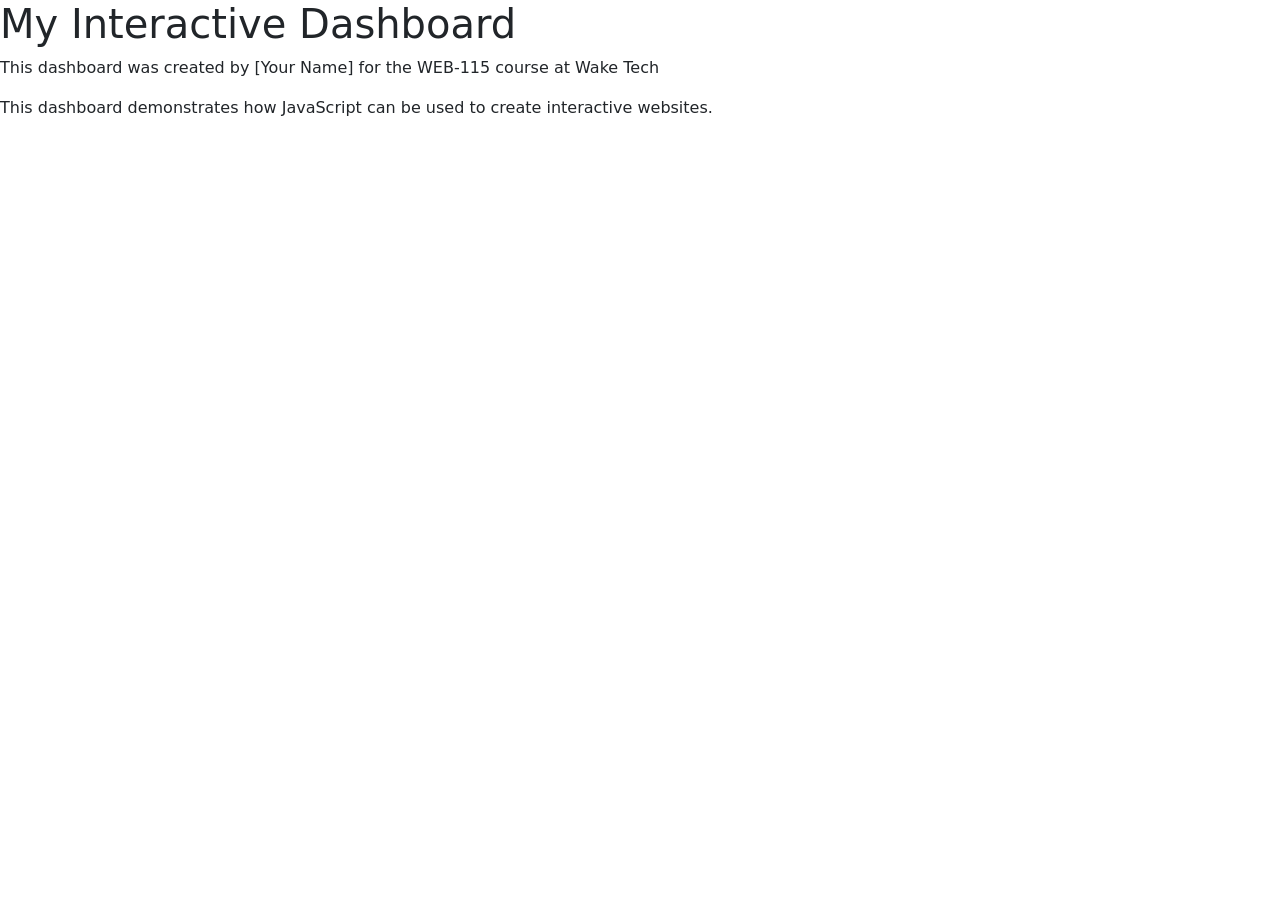
==== index.html @ 9580d33d "Initial HTML, CSS and JavaScript code." ====
<!DOCTYPE html>
<html lang="en">
<head>
    <meta charset="UTF-8">
    <meta name="viewport" content="width=device-width, initial-scale=1.0">
    <title>My Interactive Dashboard</title>
    <link rel="stylesheet" href="css/style.css">
    <script src="js/script.js" defer></script>
    <!-- Bootstrap  -->
    <link href="https://cdn.jsdelivr.net/npm/bootstrap@5.3.8/dist/css/bootstrap.min.css" rel="stylesheet" integrity="sha384-sRIl4kxILFvY47J16cr9ZwB07vP4J8+LH7qKQnuqkuIAvNWLzeN8tE5YBujZqJLB" crossorigin="anonymous">
    <script defer src="https://cdn.jsdelivr.net/npm/bootstrap@5.3.8/dist/js/bootstrap.bundle.min.js" integrity="sha384-FKyoEForCGlyvwx9Hj09JcYn3nv7wiPVlz7YYwJrWVcXK/BmnVDxM+D2scQbITxI" crossorigin="anonymous"></script>
</head>
<body>
    <h1>My Interactive Dashboard</h1>
    <p>This dashboard was created by [Your Name] for the WEB-115 course at Wake Tech</p>
    <script>
        document.write("This dashboard demonstrates how JavaScript can be used to create interactive websites.");
    </script>
    <!-- The <noscript> is for web browsers with JavaScript rendering disabled. -->
    <noscript>Unfortunately, your web browser does not support JavaScript.</noscript>
    <div class="container">
        <div class="row">
            <!-- Dashboard Content -->
        </div>
    </div>
</body>
</html>
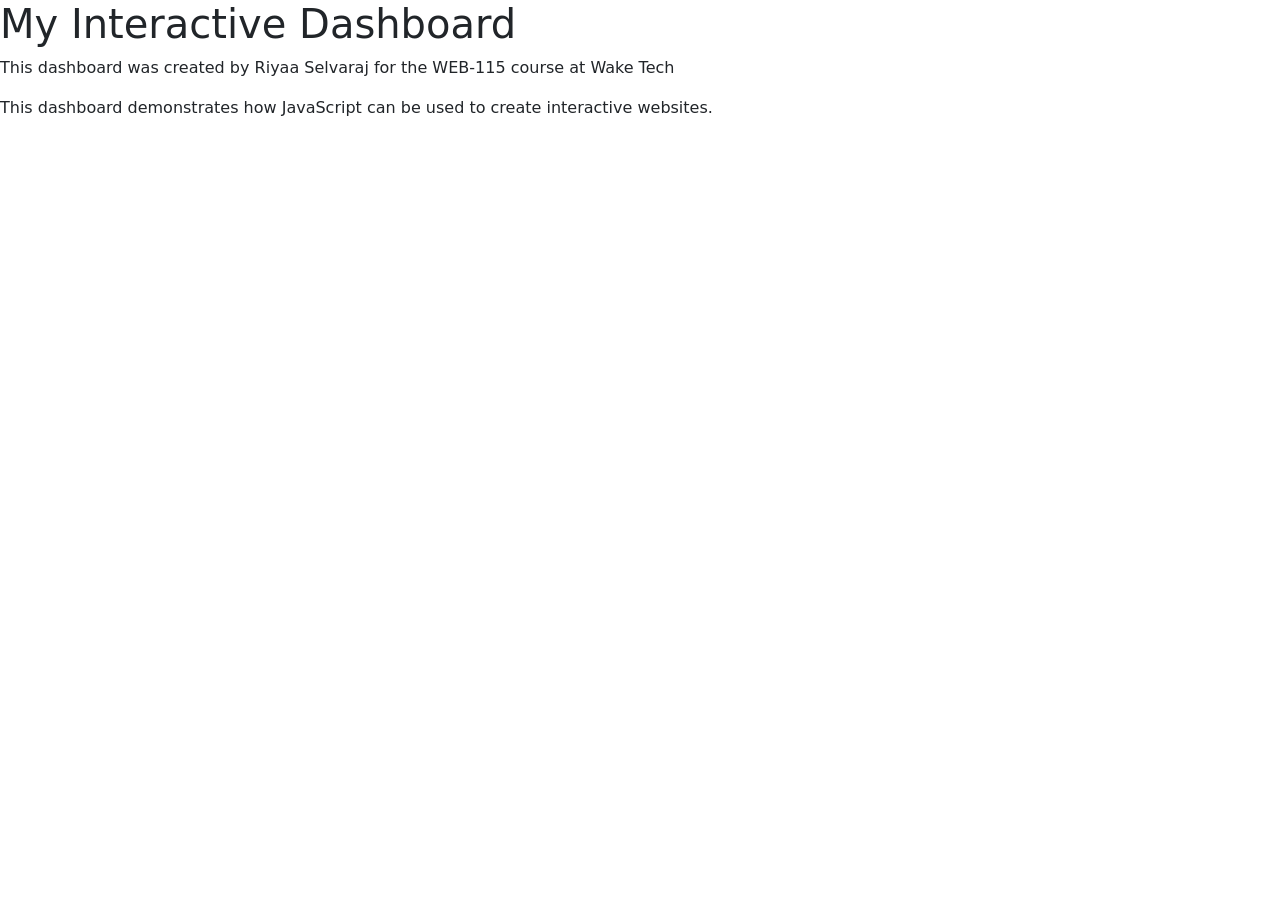
==== commit 2e054079: "Added student name to dashboard" ====
--- a/index.html
+++ b/index.html
@@ -12,7 +12,7 @@
 </head>
 <body>
     <h1>My Interactive Dashboard</h1>
-    <p>This dashboard was created by [Your Name] for the WEB-115 course at Wake Tech</p>
+    <p>This dashboard was created by Riyaa Selvaraj for the WEB-115 course at Wake Tech</p>
     <script>
         document.write("This dashboard demonstrates how JavaScript can be used to create interactive websites.");
     </script>
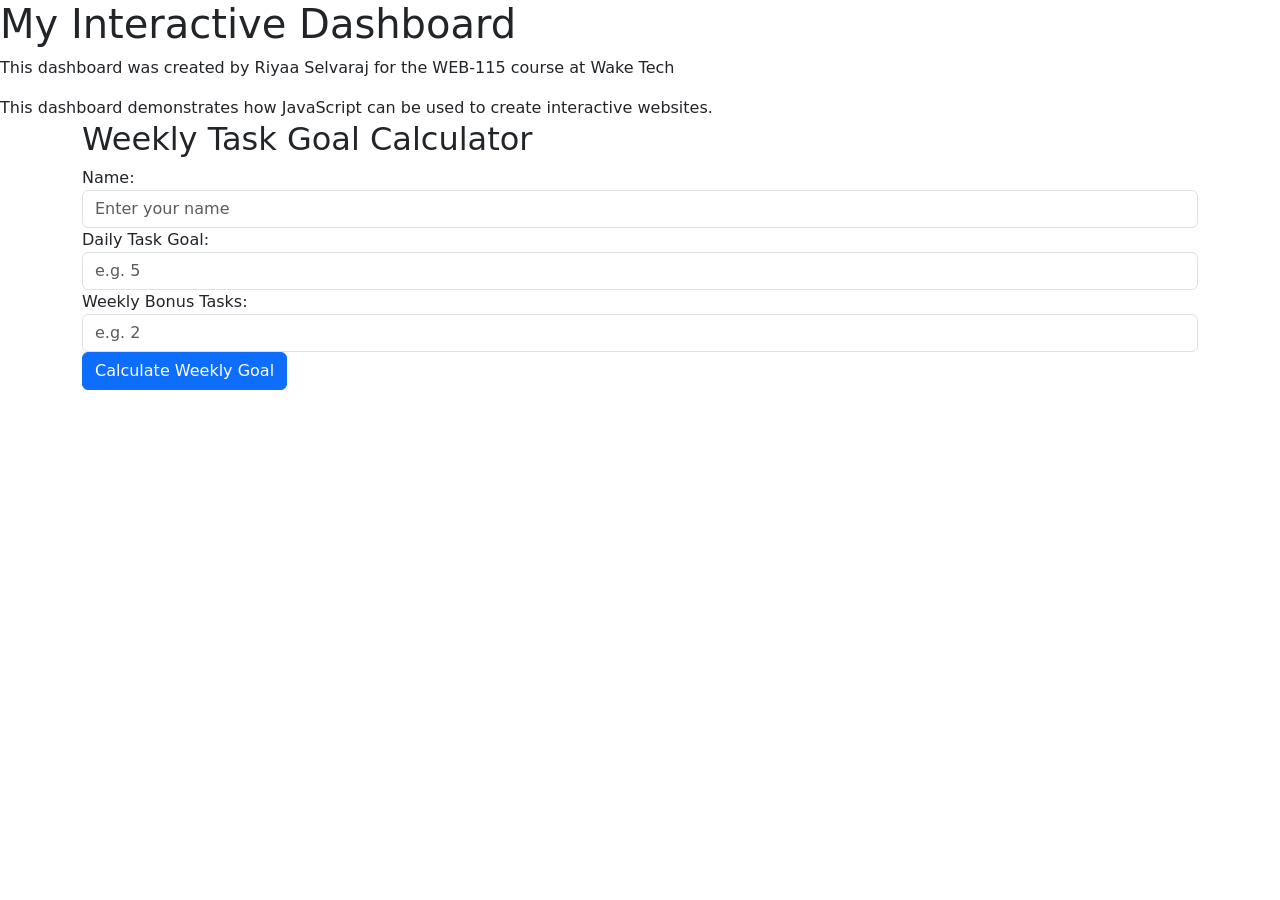
==== commit 4f819407: "Created weekly goal function and form" ====
--- a/index.html
+++ b/index.html
@@ -5,7 +5,7 @@
     <meta name="viewport" content="width=device-width, initial-scale=1.0">
     <title>My Interactive Dashboard</title>
     <link rel="stylesheet" href="css/style.css">
-    <script src="js/script.js" defer></script>
+    
     <!-- Bootstrap  -->
     <link href="https://cdn.jsdelivr.net/npm/bootstrap@5.3.8/dist/css/bootstrap.min.css" rel="stylesheet" integrity="sha384-sRIl4kxILFvY47J16cr9ZwB07vP4J8+LH7qKQnuqkuIAvNWLzeN8tE5YBujZqJLB" crossorigin="anonymous">
     <script defer src="https://cdn.jsdelivr.net/npm/bootstrap@5.3.8/dist/js/bootstrap.bundle.min.js" integrity="sha384-FKyoEForCGlyvwx9Hj09JcYn3nv7wiPVlz7YYwJrWVcXK/BmnVDxM+D2scQbITxI" crossorigin="anonymous"></script>
@@ -19,9 +19,37 @@
     <!-- The <noscript> is for web browsers with JavaScript rendering disabled. -->
     <noscript>Unfortunately, your web browser does not support JavaScript.</noscript>
     <div class="container">
-        <div class="row">
-            <!-- Dashboard Content -->
+    <div class="row">
+        <!-- Dashboard Content -->
+        <div class="col" id="weekly-tasks">
+            <h2>Weekly Task Goal Calculator</h2>
+
+            <form id="goal-form">
+                <div class="form-group">
+                    <label for="user-name">Name:</label>
+                    <input type="text" id="user-name" class="form-control" placeholder="Enter your name">
+                </div>
+
+                <div class="form-group">
+                    <label for="daily-goal">Daily Task Goal:</label>
+                    <input type="number" id="daily-goal" class="form-control" placeholder="e.g. 5">
+                </div>
+
+                <div class="form-group">
+                    <label for="bonus-tasks">Weekly Bonus Tasks:</label>
+                    <input type="number" id="bonus-tasks" class="form-control" placeholder="e.g. 2">
+                </div>
+
+                <button type="submit" id="goal-btn" class="btn btn-primary">Calculate Weekly Goal</button>
+            </form>
+
+            <p id="goal-message"></p>
+            
+            <script src="js/task-manager.js"></script>
         </div>
+
+        
     </div>
+</div>
 </body>
 </html>
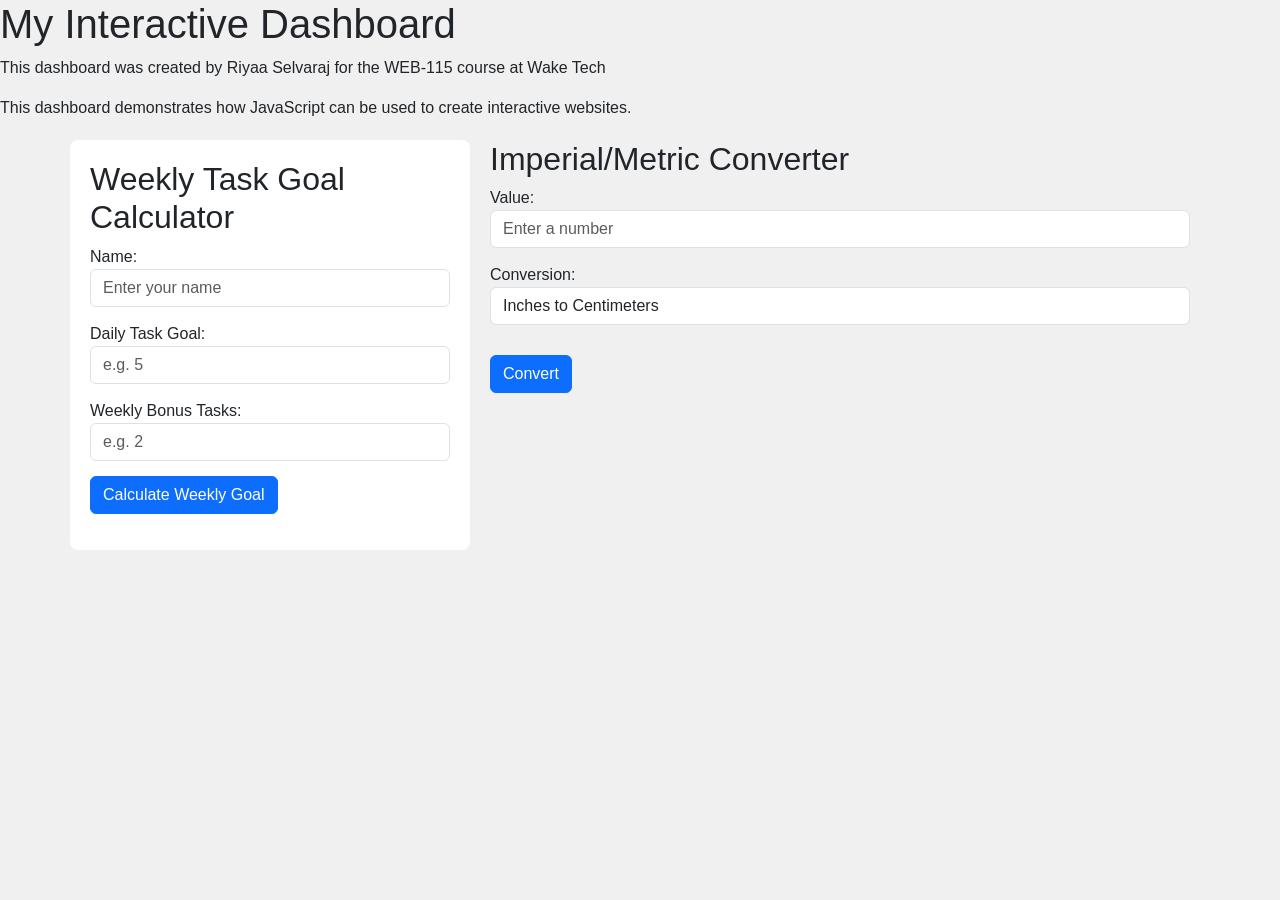
==== commit 2ae2012a: "Implemented working metric converter" ====
--- a/index.html
+++ b/index.html
@@ -4,11 +4,13 @@
     <meta charset="UTF-8">
     <meta name="viewport" content="width=device-width, initial-scale=1.0">
     <title>My Interactive Dashboard</title>
-    <link rel="stylesheet" href="css/style.css">
-    
+
     <!-- Bootstrap  -->
     <link href="https://cdn.jsdelivr.net/npm/bootstrap@5.3.8/dist/css/bootstrap.min.css" rel="stylesheet" integrity="sha384-sRIl4kxILFvY47J16cr9ZwB07vP4J8+LH7qKQnuqkuIAvNWLzeN8tE5YBujZqJLB" crossorigin="anonymous">
     <script defer src="https://cdn.jsdelivr.net/npm/bootstrap@5.3.8/dist/js/bootstrap.bundle.min.js" integrity="sha384-FKyoEForCGlyvwx9Hj09JcYn3nv7wiPVlz7YYwJrWVcXK/BmnVDxM+D2scQbITxI" crossorigin="anonymous"></script>
+
+    <!-- My styles (after Bootstrap so they take priority) -->
+    <link rel="stylesheet" href="css/style.css/style.css">
 </head>
 <body>
     <h1>My Interactive Dashboard</h1>
@@ -18,38 +20,68 @@
     </script>
     <!-- The <noscript> is for web browsers with JavaScript rendering disabled. -->
     <noscript>Unfortunately, your web browser does not support JavaScript.</noscript>
+
     <div class="container">
-    <div class="row">
-        <!-- Dashboard Content -->
-        <div class="col" id="weekly-tasks">
-            <h2>Weekly Task Goal Calculator</h2>
+        <div class="row">
+            <!-- Dashboard Content -->
+            <div class="col" id="weekly-tasks">
+                <h2>Weekly Task Goal Calculator</h2>
 
-            <form id="goal-form">
-                <div class="form-group">
-                    <label for="user-name">Name:</label>
-                    <input type="text" id="user-name" class="form-control" placeholder="Enter your name">
-                </div>
+                <form id="goal-form">
+                    <div class="form-group">
+                        <label for="user-name">Name:</label>
+                        <input type="text" id="user-name" class="form-control" placeholder="Enter your name">
+                    </div>
 
-                <div class="form-group">
-                    <label for="daily-goal">Daily Task Goal:</label>
-                    <input type="number" id="daily-goal" class="form-control" placeholder="e.g. 5">
-                </div>
+                    <div class="form-group">
+                        <label for="daily-goal">Daily Task Goal:</label>
+                        <input type="number" id="daily-goal" class="form-control" placeholder="e.g. 5">
+                    </div>
 
-                <div class="form-group">
-                    <label for="bonus-tasks">Weekly Bonus Tasks:</label>
-                    <input type="number" id="bonus-tasks" class="form-control" placeholder="e.g. 2">
-                </div>
+                    <div class="form-group">
+                        <label for="bonus-tasks">Weekly Bonus Tasks:</label>
+                        <input type="number" id="bonus-tasks" class="form-control" placeholder="e.g. 2">
+                    </div>
 
-                <button type="submit" id="goal-btn" class="btn btn-primary">Calculate Weekly Goal</button>
-            </form>
+                    <button type="submit" id="goal-btn" class="btn btn-primary">Calculate Weekly Goal</button>
+                </form>
 
-            <p id="goal-message"></p>
-            
-            <script src="js/task-manager.js"></script>
+                <p id="goal-message"></p>
+
+                <script src="js/task-manager.js"></script>
+            </div>
+
+            <div class="col" id="metric-converter">
+                <h2>Imperial/Metric Converter</h2>
+
+                <form id="converter-form">
+                    <div class="form-group">
+                        <label for="value-input">Value:</label>
+                        <input type="number" id="value-input" step="any" class="form-control" placeholder="Enter a number">
+                    </div>
+
+                    <div class="form-group">
+                        <label for="conversion-select">Conversion:</label>
+                        <select id="conversion-select" class="form-control">
+                            <option value="inch to centimeter">Inches to Centimeters</option>
+                            <option value="foot to centimeter">Feet to Centimeters</option>
+                            <option value="yard to meter">Yards to Meters</option>
+                            <option value="mile to kilometer">Miles to Kilometers</option>
+                            <option value="centimeter to inch">Centimeters to Inches</option>
+                            <option value="centimeter to foot">Centimeters to Feet</option>
+                            <option value="meter to yard">Meters to Yards</option>
+                            <option value="kilometer to mile">Kilometers to Miles</option>
+                        </select>
+                    </div>
+
+                    <button type="submit" id="convert-btn" class="btn btn-primary">Convert</button>
+                </form>
+
+                <p id="converter-output"></p>
+
+                <script src="js/metric-converter.js" defer></script>
+            </div>
         </div>
-
-        
     </div>
-</div>
 </body>
 </html>
--- a/css/style.css/style.css
+++ b/css/style.css/style.css
@@ -0,0 +1,29 @@
+body {
+    background-color: #f0f0f0;
+    font-family: Arial, sans-serif;
+}
+#weekly-tasks {
+    background-color: #ffffff;
+    padding: 20px;
+    border-radius: 8px;
+    max-width: 400px;
+    margin: 20px auto;
+}
+
+.form-group {
+    margin-bottom: 15px;
+}
+
+#metric-converter {
+  padding: 20px;
+}
+
+#metric-converter button {
+  margin-top: 15px;
+}
+
+#converter-output {
+  margin-top: 15px;
+  font-size: 1.1em;
+  font-weight: bold;
+}
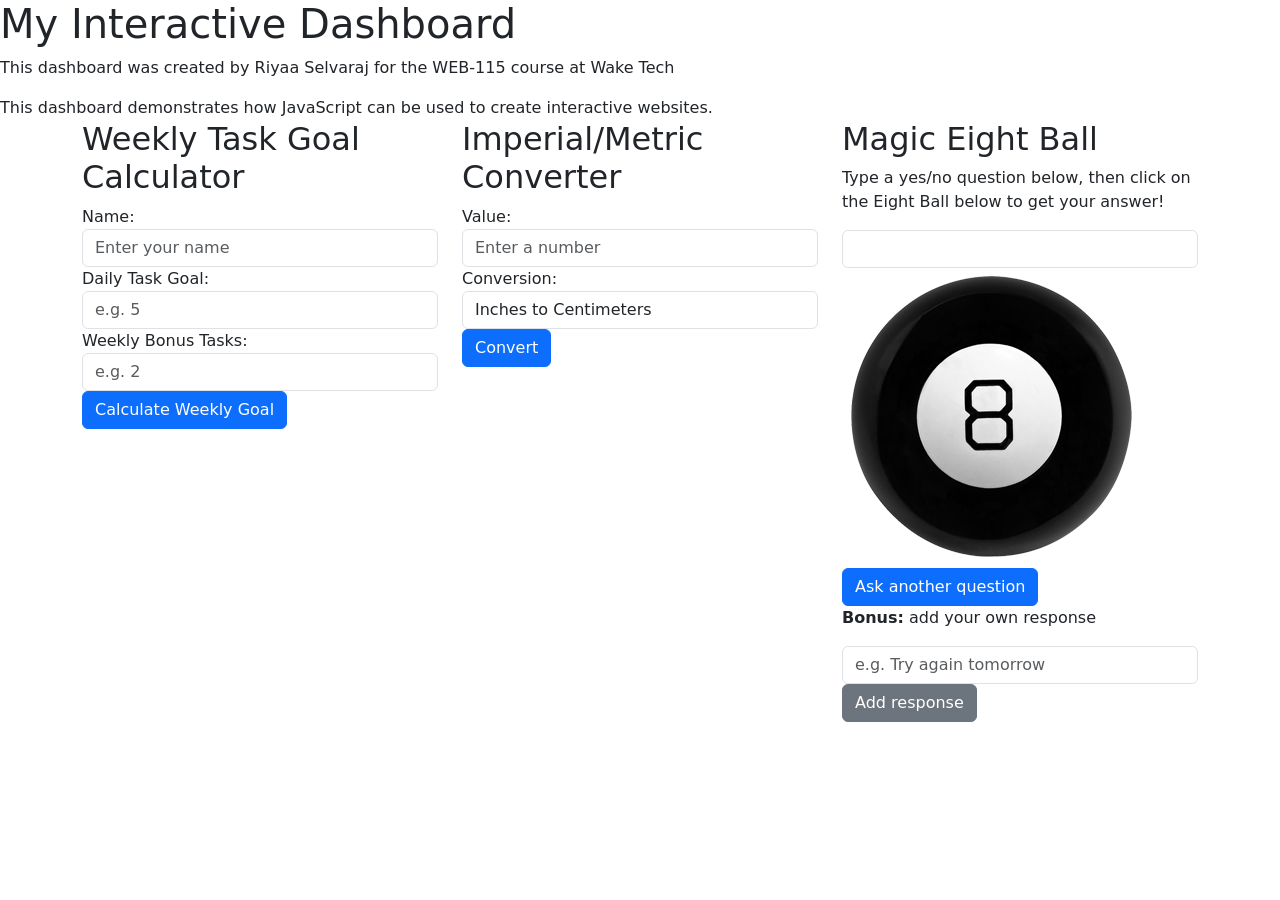
==== commit cf71ba2a: "Add Magic Eight Ball feature" ====
--- a/index.html
+++ b/index.html
@@ -10,7 +10,8 @@
     <script defer src="https://cdn.jsdelivr.net/npm/bootstrap@5.3.8/dist/js/bootstrap.bundle.min.js" integrity="sha384-FKyoEForCGlyvwx9Hj09JcYn3nv7wiPVlz7YYwJrWVcXK/BmnVDxM+D2scQbITxI" crossorigin="anonymous"></script>
 
     <!-- My styles (after Bootstrap so they take priority) -->
-    <link rel="stylesheet" href="css/style.css/style.css">
+    <link rel="stylesheet" href="css/style.css">
+    <link rel="stylesheet" href="css/magic-eight-ball.css">
 </head>
 <body>
     <h1>My Interactive Dashboard</h1>
@@ -81,6 +82,27 @@
 
                 <script src="js/metric-converter.js" defer></script>
             </div>
+
+            <div class="col" id="magic-eight-ball">
+                <h2 class="heading">Magic Eight Ball</h2>
+                <form onsubmit="return false;">
+                    <p>Type a yes/no question below, then click on the Eight Ball below to get your answer!</p>
+                    <input id="question" name="question" size="80" class="form-control">
+                    <div id="magicEightBall">
+                        <div id="circle"></div>
+                        <img id="ball" src="img/magic-eight-ball.png"/>
+                    </div>
+                    <button id="reset" name="reset" type="reset" class="btn btn-primary">Ask another question</button>
+                </form>
+
+                <div class="bonus">
+                    <p><strong>Bonus:</strong> add your own response</p>
+                    <input id="newAnswer" name="newAnswer" class="form-control" placeholder="e.g. Try again tomorrow">
+                    <button id="addResponse" type="button" class="btn btn-secondary">Add response</button>
+                </div>
+
+                <script src="js/magic-eight-ball.js" defer></script>
+            </div>
         </div>
     </div>
 </body>
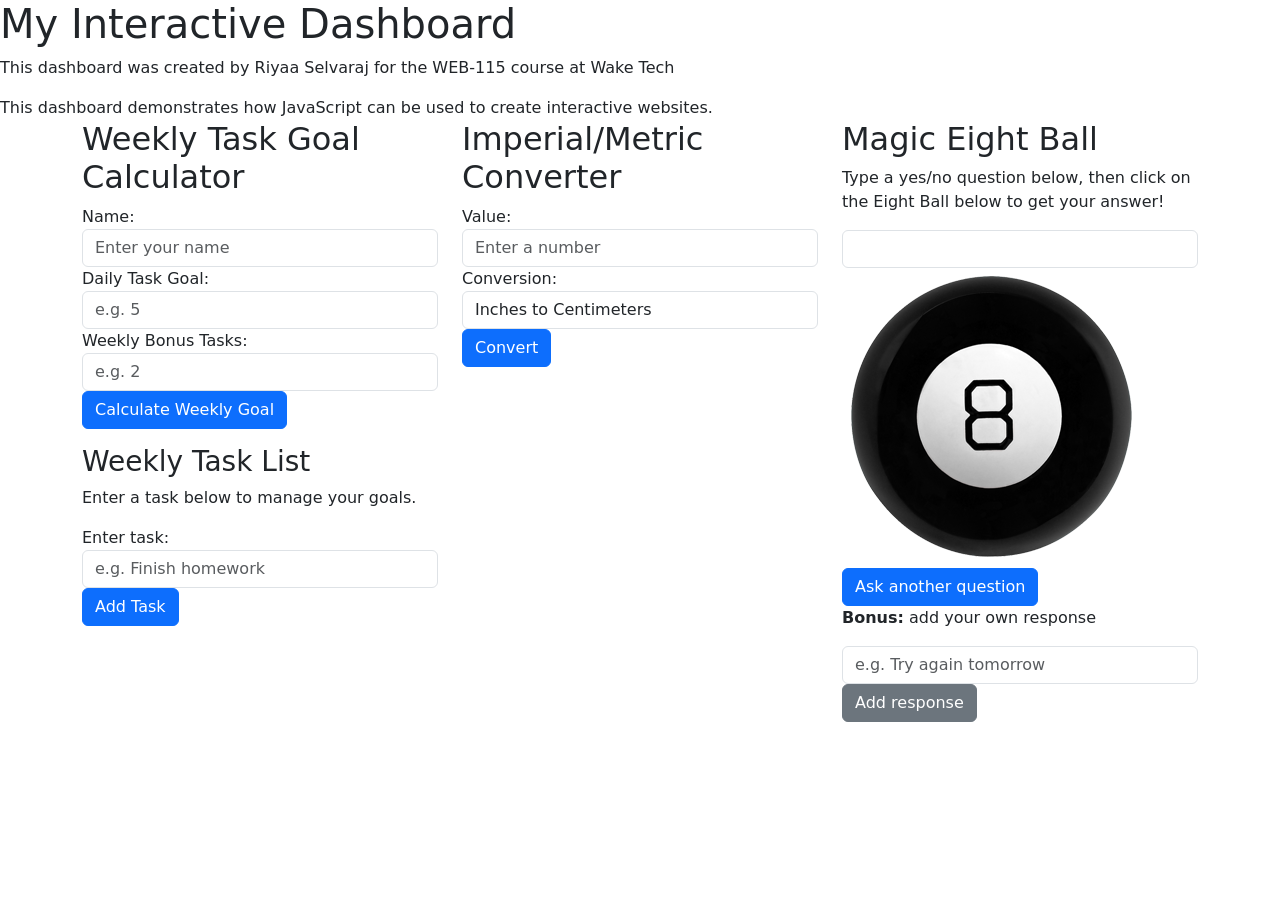
==== commit bc02eb69: "UI in HTML with JS generated UL and task logic" ====
--- a/index.html
+++ b/index.html
@@ -48,6 +48,16 @@
                 </form>
 
                 <p id="goal-message"></p>
+
+                <div id="task-list">
+                    <h3>Weekly Task List</h3>
+                    <p>Enter a task below to manage your goals.</p>
+                    <form onsubmit="return false;">
+                        <label for="task-name">Enter task:</label>
+                        <input type="text" id="task-name" class="form-control" placeholder="e.g. Finish homework">
+                        <button type="button" id="add-task" class="btn btn-primary">Add Task</button>
+                    </form>
+                </div>
 
                 <script src="js/task-manager.js"></script>
             </div>
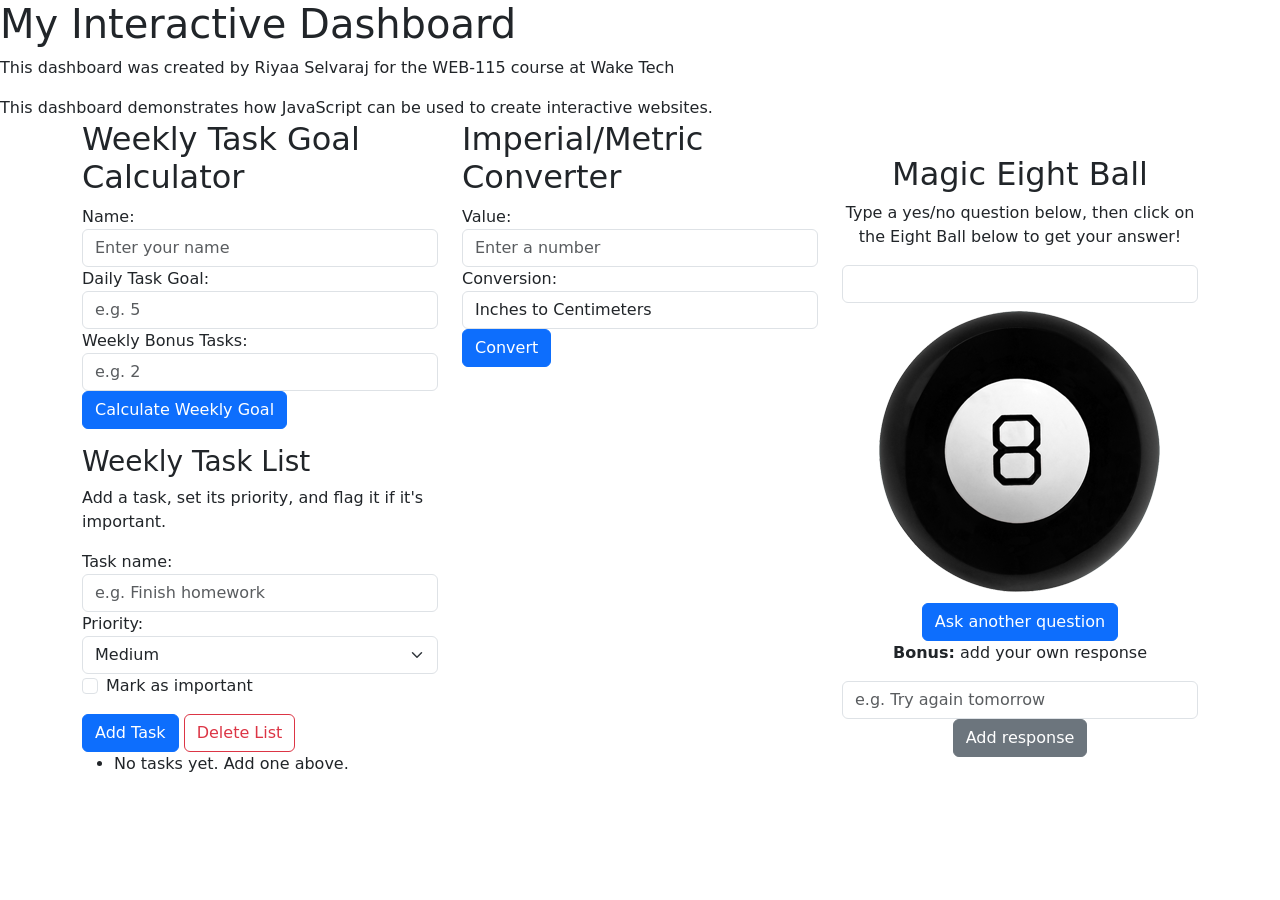
==== commit ccb4619d: "Converted task list to object format" ====
--- a/index.html
+++ b/index.html
@@ -49,15 +49,35 @@
 
                 <p id="goal-message"></p>
 
-                <div id="task-list">
-                    <h3>Weekly Task List</h3>
-                    <p>Enter a task below to manage your goals.</p>
-                    <form onsubmit="return false;">
-                        <label for="task-name">Enter task:</label>
+                <h3>Weekly Task List</h3>
+                <p>Add a task, set its priority, and flag it if it's important.</p>
+
+                <form id="task-form">
+                    <div class="form-group">
+                        <label for="task-name">Task name:</label>
                         <input type="text" id="task-name" class="form-control" placeholder="e.g. Finish homework">
-                        <button type="button" id="add-task" class="btn btn-primary">Add Task</button>
-                    </form>
-                </div>
+                    </div>
+
+                    <div class="form-group">
+                        <label for="task-priority">Priority:</label>
+                        <select id="task-priority" class="form-select">
+                            <option value="High">High</option>
+                            <option value="Medium" selected>Medium</option>
+                            <option value="Low">Low</option>
+                        </select>
+                    </div>
+
+                    <div class="form-check mb-3">
+                        <input type="checkbox" id="task-important" class="form-check-input">
+                        <label for="task-important" class="form-check-label">Mark as important</label>
+                    </div>
+
+                    <button type="submit" id="add-task" class="btn btn-primary">Add Task</button>
+                    <button type="button" id="delete-list" class="btn btn-outline-danger">Delete List</button>
+                </form>
+
+                <!-- Tasks are built here with JavaScript -->
+                <div id="task-list"></div>
 
                 <script src="js/task-manager.js"></script>
             </div>
--- a/css/magic-eight-ball.css
+++ b/css/magic-eight-ball.css
@@ -0,0 +1,43 @@
+
+#magic-eight-ball {
+  max-width: 410px;
+  text-align: center;
+  margin: auto;
+}
+
+#circle {
+  font-size: 12pt;
+  background-color: white;
+  color: black;
+  position: absolute;
+  margin-left: 70px;
+  margin-top: 70px;
+  height: 150px;
+  width: 150px;
+  border-radius: 50%;
+  text-wrap: wrap;
+  display: none;
+}
+
+
+img:active {
+  animation: shake 1s;
+  animation-iteration-count: infinite;
+}
+
+img:visited {
+  animation: none;
+}
+@keyframes shake {
+  0% { transform: translate(1px, 1px) rotate(0deg);  }
+  10% { transform: translate(-1px, -2px) rotate(-1deg); }
+  20% { transform: translate(-3px, 0px) rotate(1deg); }
+  30% { transform: translate(3px, 2px) rotate(0deg); }
+  40% { transform: translate(1px, -1px) rotate(1deg); }
+  50% { transform: translate(-1px, 2px) rotate(-1deg); }
+  60% { transform: translate(-3px, 1px) rotate(0deg); }
+  70% { transform: translate(3px, 1px) rotate(-1deg); }
+  80% { transform: translate(-1px, -1px) rotate(1deg); }
+  90% { transform: translate(1px, 2px) rotate(0deg); }
+  100% { transform: translate(1px, -2px) rotate(-1deg); }
+}
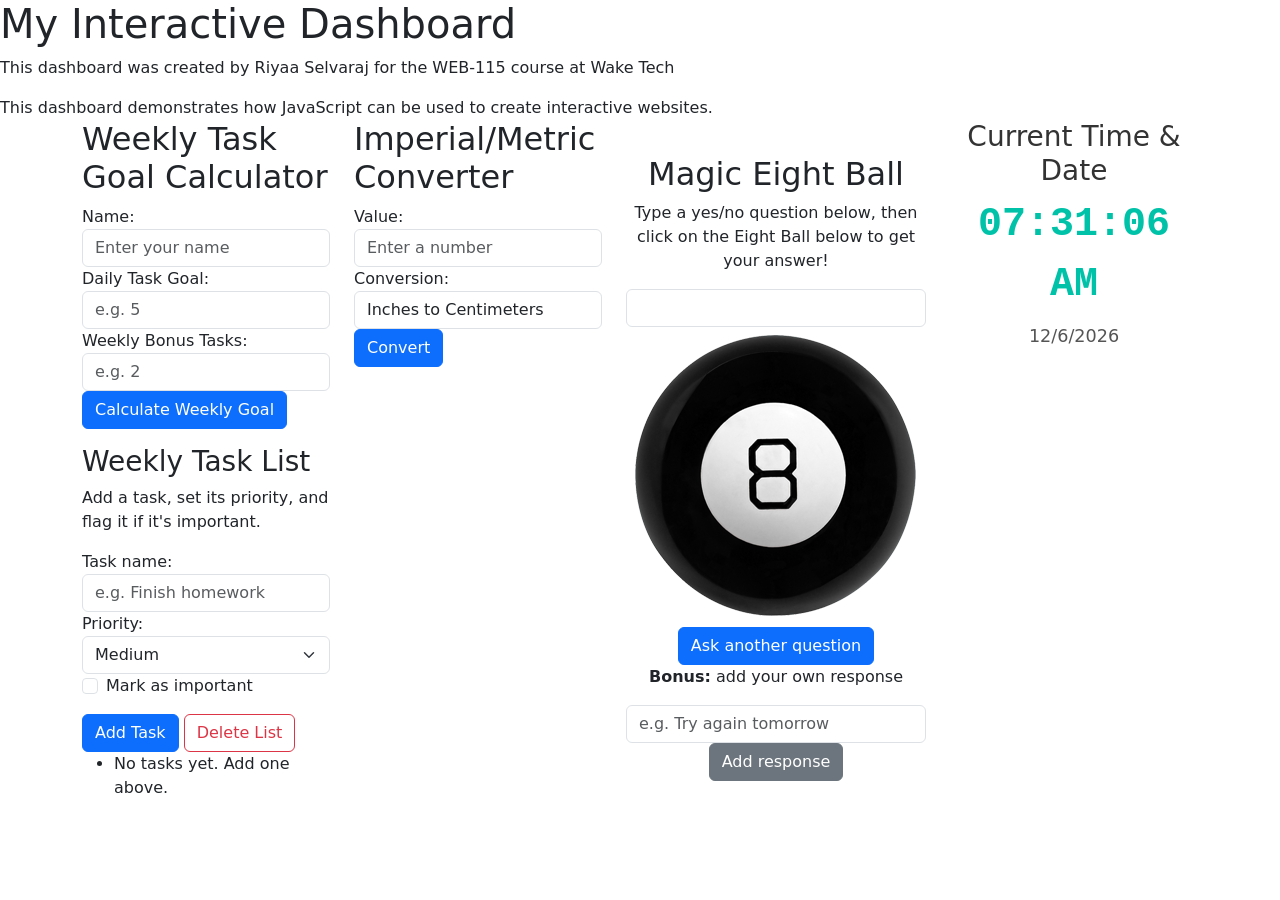
==== commit 6f5e7645: "Implemented real-time clock and date component" ====
--- a/index.html
+++ b/index.html
@@ -12,6 +12,7 @@
     <!-- My styles (after Bootstrap so they take priority) -->
     <link rel="stylesheet" href="css/style.css">
     <link rel="stylesheet" href="css/magic-eight-ball.css">
+    <link rel="stylesheet" href="css/digital-clock.css"> <!-- NEW -->
 </head>
 <body>
     <h1>My Interactive Dashboard</h1>
@@ -133,6 +134,14 @@
 
                 <script src="js/magic-eight-ball.js" defer></script>
             </div>
+
+            <!-- NEW: Digital Clock -->
+            <div id="digital-clock" class="col">
+                <h3>Current Time &amp; Date</h3>
+                <p id="clock-face"></p>
+                <p id="calendar-date"></p>
+                <script src="js/digital-clock.js" defer></script>
+            </div>
         </div>
     </div>
 </body>
--- a/css/digital-clock.css
+++ b/css/digital-clock.css
@@ -0,0 +1,20 @@
+#digital-clock {
+  text-align: center;
+}
+
+#digital-clock h3 {
+  color: #333;
+}
+
+#clock-face {
+  font-family: "Courier New", monospace;
+  font-size: 2.5rem;
+  font-weight: bold;
+  color: #00c2a8;
+  margin: 0.5rem 0;
+}
+
+#calendar-date {
+  font-size: 1.1rem;
+  color: #555;
+}
